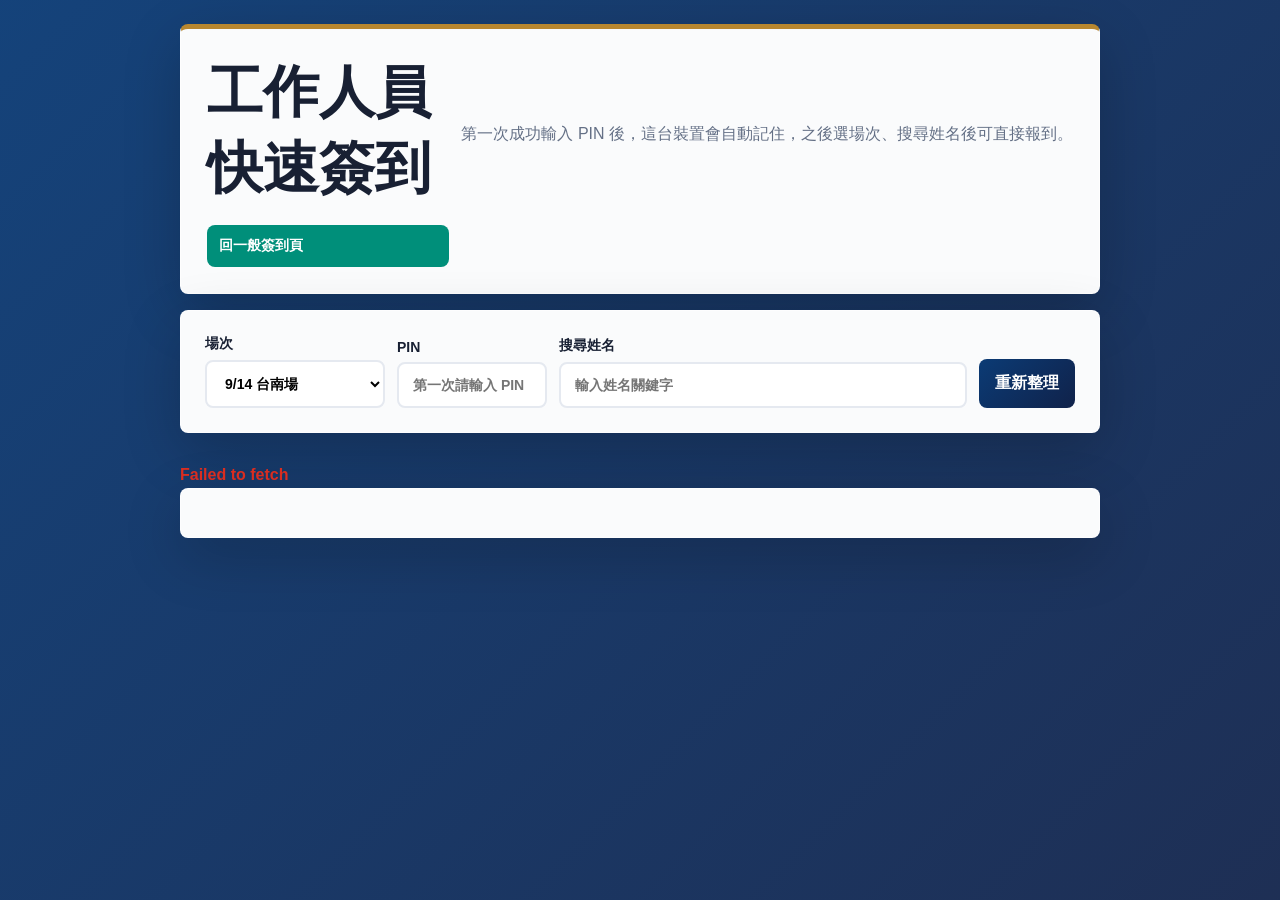
==== staff.html @ dbbe5f66 "Reduce check-in load during live sessions" ====
<!doctype html>
<html lang="zh-Hant">
<head>
  <meta charset="utf-8">
  <meta name="viewport" content="width=device-width, initial-scale=1, viewport-fit=cover">
  <title>藍星 AI 課程（九月）｜工作人員快速簽到</title>
  <meta name="description" content="藍星 AI 課程九月場次工作人員快速簽到頁。">
  <link rel="stylesheet" href="./styles.css?v=20260826234000">
</head>
<body>
  <main class="app staff-app">
    <section class="hero staff-hero">
      <h1>工作人員快速簽到</h1>
      <p>第一次成功輸入 PIN 後，這台裝置會自動記住，之後選場次、搜尋姓名後可直接報到。</p>
      <a class="sheet-link" href="./index.html">回一般簽到頁</a>
    </section>

    <section class="panel staff-toolbar">
      <label>場次
        <select id="staffSession">
          <option value="9/14 台南場">9/14 台南場</option>
          <option value="9/15 高雄場">9/15 高雄場</option>
          <option value="9/17 台北場">9/17 台北場</option>
          <option value="9/19 台中場">9/19 台中場</option>
        </select>
      </label>
      <label>PIN
        <input id="staffPin" type="password" inputmode="numeric" maxlength="4" placeholder="第一次請輸入 PIN">
      </label>
      <label>搜尋姓名
        <input id="staffSearch" autocomplete="off" placeholder="輸入姓名關鍵字">
      </label>
      <button id="staffRefresh" type="button">重新整理</button>
    </section>

    <section class="stats staff-stats" id="staffStats"></section>
    <p class="message" id="staffMessage" aria-live="polite"></p>
    <section class="panel staff-list" id="staffList"></section>
  </main>

  <script src="./staff.js?v=20260919131000"></script>
</body>
</html>
---- styles.css ----
:root {
  color-scheme: light;
  --ink: #182033;
  --muted: #647086;
  --line: #d8e2f0;
  --blue: #0b3b75;
  --blue-2: #10224a;
  --green: #008f7a;
  --gold: #b8872f;
  --soft: #f5f8fc;
}

* { box-sizing: border-box; }
html, body { margin: 0; min-height: 100%; }
body {
  font-family: "Microsoft JhengHei", "PingFang TC", "Segoe UI", sans-serif;
  color: var(--ink);
  background: linear-gradient(135deg, rgba(11,59,117,.96), rgba(16,34,74,.94));
}
body.modal-open { overflow: hidden; }
.app {
  width: min(1080px, calc(100% - 28px));
  margin: 0 auto;
  padding: 24px 0 38px;
}
.hero, .panel {
  background: rgba(255,255,255,.98);
  border: 1px solid rgba(255,255,255,.7);
  border-radius: 8px;
  box-shadow: 0 18px 58px rgba(0,0,0,.2);
}
.hero {
  padding: 26px;
  border-top: 5px solid var(--gold);
}
.eyebrow {
  color: var(--gold);
  font-size: 12px;
  font-weight: 900;
  letter-spacing: .12em;
  text-transform: uppercase;
}
h1, h2, p { margin-top: 0; }
h1 { font-size: clamp(32px, 6vw, 56px); margin-bottom: 8px; letter-spacing: 0; }
h2 { font-size: 24px; margin-bottom: 14px; }
h3 { margin-top: 0; }
p { color: var(--muted); line-height: 1.7; }
.tabs {
  display: grid;
  grid-template-columns: repeat(4, 1fr);
  gap: 10px;
  margin: 16px 0;
}
button {
  border: 0;
  border-radius: 8px;
  background: linear-gradient(135deg, var(--blue), var(--blue-2));
  color: white;
  cursor: pointer;
  font: inherit;
  font-weight: 900;
  padding: 14px 16px;
}
button:disabled { opacity: .55; cursor: wait; }
button.danger { background: linear-gradient(135deg, #b42318, #7a271a); }
.tab { background: rgba(255,255,255,.18); border: 1px solid rgba(255,255,255,.28); }
.tab.active { background: linear-gradient(135deg, var(--green), #0b6f62); }
.view { display: none; }
.view.active { display: block; }
.grid {
  display: grid;
  grid-template-columns: minmax(0, 1.22fr) minmax(320px, .78fr);
  gap: 16px;
  align-items: start;
}
.panel { padding: 24px; }
.course-lead {
  max-width: 60ch;
  margin: -4px 0 20px;
  font-size: 17px;
  color: var(--blue);
  font-weight: 700;
}
.section-label {
  margin: 20px 0 10px;
  color: var(--gold);
  font-size: 13px;
  letter-spacing: .04em;
}
.session-heading { margin-top: 24px; }
.benefits {
  display: grid;
  gap: 12px;
  padding: 0;
  margin: 0 0 18px;
  line-height: 1.65;
  list-style: none;
}
.benefits li {
  display: block;
  padding: 14px;
  border: 1px solid var(--line);
  border-radius: 8px;
  background: linear-gradient(135deg, #ffffff, var(--soft));
  font-size: 15px;
  line-height: 1.65;
}
.benefits strong {
  display: block;
  margin-bottom: 4px;
  color: var(--blue);
  font-size: 16px;
}
.benefits span { color: var(--muted); }
.benefit-icon {
  display: grid;
  width: 46px;
  height: 46px;
  place-items: center;
  border-radius: 12px;
  background: #eaf2ff;
  font-size: 25px;
}
.course-meta {
  display: grid;
  grid-template-columns: repeat(2, minmax(0, 1fr));
  gap: 10px;
}
.course-meta > div:last-child { grid-column: 1 / -1; }
.course-meta div, .session-list div, .stat, .roster-card {
  border: 1px solid var(--line);
  border-radius: 8px;
  background: var(--soft);
  padding: 12px;
}
.course-meta strong, .course-meta span, .session-list strong, .session-list span, .session-list small {
  display: block;
}
.course-meta strong { color: var(--blue); font-size: 13px; }
.course-meta span, .session-list span { color: var(--muted); margin-top: 5px; line-height: 1.45; }
.session-list {
  display: grid;
  grid-template-columns: repeat(2, minmax(0, 1fr));
  gap: 10px;
  margin-top: 0;
}
.session-list small { color: var(--gold); margin-top: 5px; font-weight: 900; }
.form { display: grid; gap: 13px; }
.register-form { position: sticky; top: 18px; }
.form-intro { margin: -4px 0 4px; font-size: 14px; }
.line-binding-panel { margin-top: 16px; }
.line-binding-head {
  display: flex;
  align-items: flex-start;
  justify-content: space-between;
  gap: 16px;
  margin-bottom: 14px;
}
.line-binding-head h2 { margin-bottom: 6px; }
.line-binding-head p { margin-bottom: 0; }
.line-status-badge {
  flex: 0 0 auto;
  border: 1px solid #f0c36a;
  border-radius: 999px;
  padding: 7px 10px;
  color: #8a5a00;
  background: #fff8e8;
  font-size: 12px;
  font-weight: 900;
  white-space: nowrap;
}
.line-status-badge.connected {
  border-color: #9adbc8;
  color: #08745f;
  background: #edfff8;
}
.binding-form {
  display: grid;
  grid-template-columns: minmax(0, 1fr) minmax(0, 1fr) auto;
  align-items: end;
  gap: 12px;
}
.binding-form button { min-height: 49px; }
.narrow { max-width: 520px; margin: 0 auto; }
label { display: grid; gap: 7px; font-weight: 900; font-size: 14px; }
input, select {
  width: 100%;
  border: 2px solid #e5e9f0;
  border-radius: 8px;
  padding: 13px 14px;
  font: inherit;
  background: white;
}
input:focus, select:focus { outline: none; border-color: var(--blue); }
.message { min-height: 24px; margin: 0; font-weight: 900; }
.message.ok { color: var(--green); }
.message.err { color: #d92d20; }
.form-hint {
  margin: -4px 0 2px;
  font-size: 14px;
}
.success {
  max-width: 520px;
  margin: 16px auto 0;
  text-align: center;
}
.inline-success {
  max-width: none;
  margin: 14px 0;
  padding: 16px;
  border: 1px solid #b8ead7;
  border-radius: 8px;
  background: #f0fff9;
}
.inline-success .ok {
  width: 54px;
  height: 54px;
  font-size: 34px;
}
.inline-success h2 {
  margin-bottom: 6px;
}
.inline-success p {
  margin-bottom: 12px;
}
.ok {
  width: 74px;
  height: 74px;
  border-radius: 50%;
  display: grid;
  place-items: center;
  margin: 0 auto 14px;
  background: #e8fff7;
  color: var(--green);
  font-size: 46px;
  font-weight: 900;
}
.roster-head, .bottom-stats-head {
  display: flex;
  align-items: center;
  justify-content: space-between;
  gap: 12px;
  margin-bottom: 12px;
}
.roster-actions {
  display: flex;
  align-items: center;
  justify-content: flex-end;
  gap: 8px;
  flex-wrap: wrap;
}
.sheet-link {
  display: inline-flex;
  align-items: center;
  min-height: 42px;
  border-radius: 8px;
  padding: 10px 12px;
  background: var(--green);
  color: #fff;
  text-decoration: none;
  font-size: 14px;
  font-weight: 900;
}
.sheet-note { margin: -6px 0 0; font-size: 13px; }
.roster, .stats {
  display: grid;
  grid-template-columns: repeat(3, 1fr);
  gap: 12px;
}
.roster-card { padding: 14px; }
.roster-card h3 { margin: 0 0 10px; }
.person {
  padding: 9px 0;
  border-top: 1px solid #e5edf8;
  font-size: 14px;
}
.person span {
  margin-left: 8px;
  color: var(--green);
  font-weight: 900;
}
.person em {
  display: inline-flex;
  max-width: 100%;
  margin-left: 8px;
  padding: 2px 7px;
  border-radius: 999px;
  background: #e8f1ff;
  color: var(--blue);
  font-size: 12px;
  font-style: normal;
  font-weight: 900;
  overflow-wrap: anywhere;
  vertical-align: middle;
  white-space: normal;
}
.person small { display: block; color: var(--muted); margin-top: 3px; }
.person.cancelled {
  opacity: .68;
}
.person.cancelled strong {
  text-decoration: line-through;
}
.person.cancelled span {
  color: #b42318;
}
.stat strong { display: block; font-size: 28px; color: var(--blue); }
.stat span { font-size: 13px; color: var(--muted); }
.stat small { display: block; margin-top: 4px; color: var(--gold); font-weight: 900; }
.stat-button {
  width: 100%;
  text-align: left;
  background: var(--soft);
  color: var(--ink);
  cursor: pointer;
  transition: transform .16s ease, box-shadow .16s ease, border-color .16s ease;
}
.stat-button:hover,
.stat-button:focus-visible {
  transform: translateY(-2px);
  border-color: rgba(0,143,122,.45);
  box-shadow: 0 10px 24px rgba(0,0,0,.12);
  outline: none;
}
.stat-total {
  grid-column: 1 / -1;
  background: linear-gradient(135deg, rgba(0,143,122,.12), rgba(11,59,117,.08));
  border-color: rgba(0,143,122,.38);
}
.stat-total strong { color: var(--green); }
.stat-total-toggle {
  width: 100%;
  color: var(--ink);
  text-align: left;
  cursor: pointer;
  transition: transform .16s ease, box-shadow .16s ease, border-color .16s ease;
}
.stat-total-toggle:hover,
.stat-total-toggle:focus-visible {
  transform: translateY(-2px);
  border-color: rgba(0,143,122,.56);
  box-shadow: 0 10px 24px rgba(0,0,0,.12);
  outline: none;
}
.stat-total-toggle .stat-total-action {
  display: inline-flex;
  margin-top: 8px;
  color: var(--green);
  font-weight: 900;
}
.checkin-stats-collapsed .stat-total-toggle .stat-total-action {
  color: var(--gold);
}
.toggle-checkin-stats {
  min-height: 42px;
  padding: 10px 12px;
  border-radius: 8px;
  background: var(--green);
  color: #fff;
  font-size: 14px;
  font-weight: 900;
  white-space: nowrap;
}
.checkin-stats-collapsed .checkin-breakdown {
  display: none;
}
.city-checkin-grid {
  display: grid;
  grid-template-columns: repeat(4, minmax(0, 1fr));
  gap: 8px;
  margin-top: 12px;
}
.city-checkin-item {
  display: block;
  padding: 10px;
  border: 1px solid rgba(0,143,122,.18);
  border-radius: 8px;
  background: rgba(255,255,255,.7);
}
.city-checkin-item strong {
  font-size: 16px;
  color: var(--ink);
}
.city-checkin-item small {
  color: var(--gold);
}
.bottom-stats { margin-top: 16px; }
.bottom-stats-head h2, .bottom-stats-head p { margin-bottom: 0; }
.stats-hint {
  margin: -4px 0 12px;
  font-size: 14px;
}
.modal[hidden] { display: none; }
.modal {
  position: fixed;
  inset: 0;
  z-index: 50;
  display: grid;
  place-items: center;
  padding: 18px;
}
.modal-backdrop {
  position: absolute;
  inset: 0;
  background: rgba(11, 21, 40, .68);
  backdrop-filter: blur(6px);
}
.modal-card {
  position: relative;
  z-index: 1;
  width: min(560px, 100%);
  max-height: min(84vh, 720px);
  overflow: auto;
  padding: 26px;
  text-align: center;
  background: #fff;
  border-radius: 12px;
  box-shadow: 0 24px 80px rgba(0,0,0,.36);
}
.modal-close {
  position: absolute;
  top: 10px;
  right: 10px;
  width: 38px;
  height: 38px;
  padding: 0;
  border-radius: 999px;
  background: #eef3f8;
  color: var(--ink);
  font-size: 24px;
  line-height: 1;
}
.modal-ok {
  width: 64px;
  height: 64px;
  font-size: 40px;
}
.modal-card h2 {
  margin-bottom: 8px;
}
.modal-card p {
  margin-bottom: 14px;
}
.modal-body {
  text-align: left;
}
.modal-list {
  display: grid;
  gap: 8px;
  margin: 16px 0 4px;
}
.modal-person {
  padding: 12px;
  border: 1px solid var(--line);
  border-radius: 8px;
  background: var(--soft);
}
.modal-person strong,
.modal-person span,
.modal-person small {
  display: block;
}
.modal-person span {
  margin-top: 4px;
  color: var(--green);
  font-size: 14px;
  font-weight: 900;
}
.modal-person small {
  margin-top: 3px;
  color: var(--muted);
  font-size: 12px;
}
.modal-empty {
  text-align: center;
}
.modal-action {
  margin-top: 16px;
  min-width: 132px;
}
.staff-app {
  max-width: 920px;
}
.staff-hero {
  display: grid;
  grid-template-columns: minmax(0, 1fr) auto;
  align-items: center;
  gap: 12px;
}
.staff-hero h1 {
  margin-bottom: 6px;
}
.staff-hero p {
  margin-bottom: 0;
}
.staff-toolbar {
  display: grid;
  grid-template-columns: 180px 150px minmax(220px, 1fr) auto;
  align-items: end;
  gap: 12px;
  margin: 16px 0;
}
.staff-stats {
  margin-bottom: 12px;
}
.staff-list {
  display: grid;
  gap: 8px;
}
.staff-row {
  display: grid;
  grid-template-columns: minmax(0, 1fr) 104px;
  align-items: center;
  gap: 12px;
  padding: 12px;
  border: 1px solid var(--line);
  border-radius: 8px;
  background: var(--soft);
}
.staff-row strong,
.staff-row span {
  display: block;
}
.staff-row span {
  margin-top: 4px;
  color: var(--muted);
  font-size: 13px;
}
.staff-row.done {
  background: #eefaf6;
}
.staff-row.done strong {
  color: var(--green);
}
.staff-row button {
  min-height: 44px;
  padding: 10px 12px;
}
.quick-checkin,
.checkin-panel {
  max-width: 860px;
  margin: 0 auto;
}
.quick-head {
  display: flex;
  align-items: center;
  justify-content: space-between;
  gap: 12px;
  margin-bottom: 12px;
}
.quick-head h2,
.quick-head p {
  margin-bottom: 0;
}
.quick-controls {
  display: grid;
  grid-template-columns: 220px minmax(220px, 1fr);
  gap: 12px;
  margin-bottom: 12px;
}
.checkin-form {
  grid-template-columns: 150px minmax(180px, 1fr) minmax(220px, 1.3fr);
  align-items: end;
  margin-bottom: 12px;
}
.checkin-form label:nth-of-type(4),
.checkin-form .message {
  grid-column: 1 / -1;
}
.checkin-form button {
  min-height: 50px;
}
.quick-list {
  display: grid;
  gap: 8px;
  max-height: 560px;
  overflow: auto;
  padding-right: 3px;
}
.undo-checkin {
  display: flex;
  align-items: center;
  justify-content: space-between;
  gap: 12px;
  margin: 6px 0 12px;
  padding: 12px;
  border: 1px solid #ffd3c8;
  border-radius: 8px;
  background: #fff4f0;
}
.undo-checkin span {
  color: #7a271a;
  font-weight: 900;
}
.undo-checkin button {
  min-height: 42px;
  padding: 10px 12px;
}
.undo-actions {
  display: flex;
  align-items: center;
  gap: 8px;
}

@media (max-width: 760px) {
  .app { width: min(100% - 22px, 1080px); padding-top: 12px; }
  .grid, .course-meta, .roster, .stats { grid-template-columns: 1fr; }
  .session-list { grid-template-columns: 1fr; }
  .course-meta > div:last-child { grid-column: auto; }
  .register-form { position: static; }
  .line-binding-head { display: block; }
  .line-status-badge { display: inline-block; margin-top: 10px; }
  .binding-form { grid-template-columns: 1fr; }
  .city-checkin-grid { grid-template-columns: 1fr; }
  .toggle-checkin-stats { width: 100%; }
  .panel, .hero { padding: 18px; }
  .tabs { grid-template-columns: repeat(2, 1fr); gap: 6px; }
  .tab { padding: 12px 8px; }
  h1 { font-size: 34px; }
  .roster-head, .bottom-stats-head { align-items: flex-start; flex-direction: column; }
  .staff-hero,
  .staff-toolbar,
  .staff-row {
    grid-template-columns: 1fr;
  }
  .staff-row button {
    width: 100%;
  }
  .quick-head {
    align-items: stretch;
    flex-direction: column;
  }
  .quick-controls,
  .checkin-form {
    grid-template-columns: 1fr;
  }
  .checkin-form label:nth-of-type(4),
  .checkin-form .message {
    grid-column: auto;
  }
  .undo-checkin {
    align-items: stretch;
    flex-direction: column;
  }
  .undo-actions {
    align-items: stretch;
    flex-direction: column;
  }
}
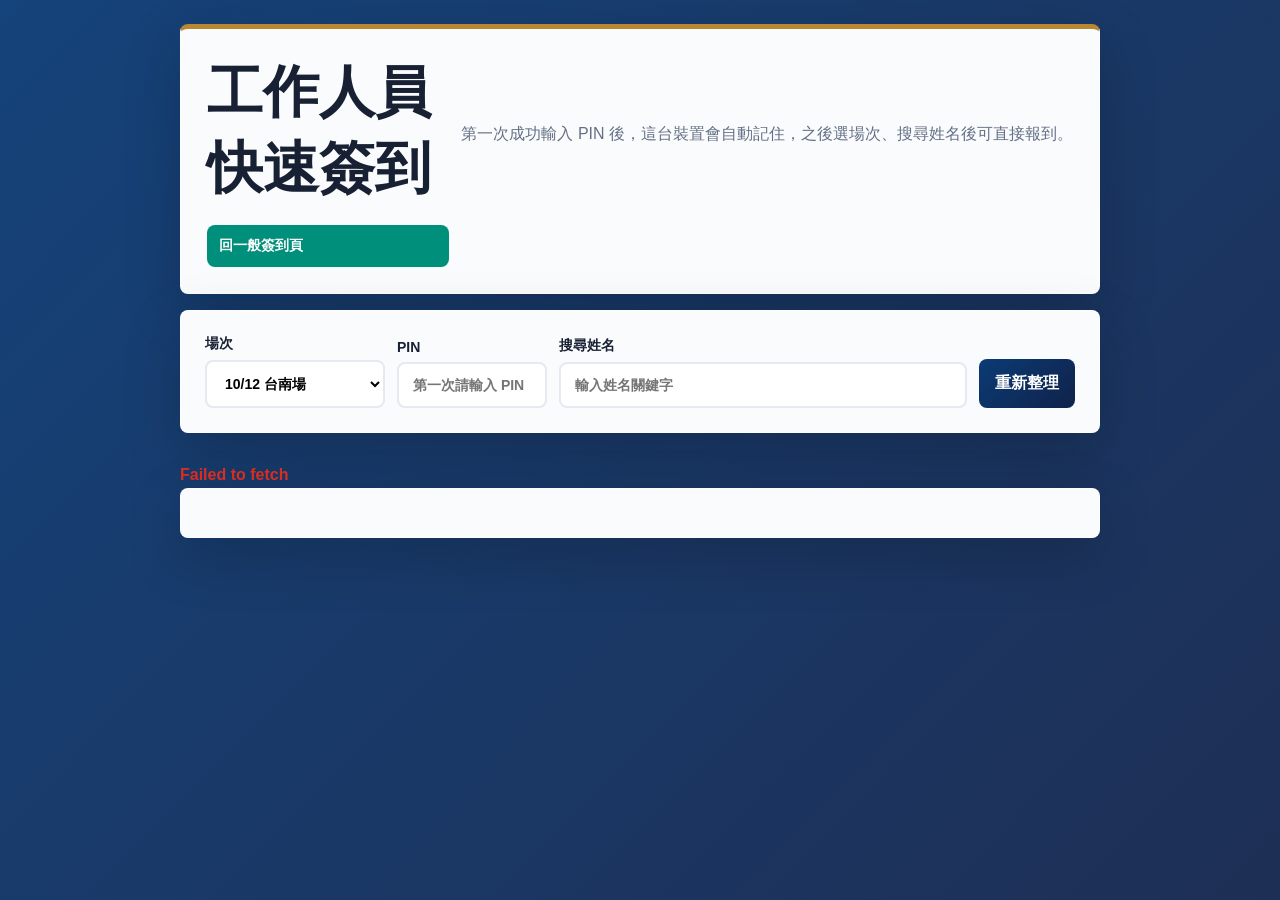
==== commit c2f703d3: "Open October AI course registration with separate roster" ====
--- a/staff.html
+++ b/staff.html
@@ -3,8 +3,8 @@
 <head>
   <meta charset="utf-8">
   <meta name="viewport" content="width=device-width, initial-scale=1, viewport-fit=cover">
-  <title>藍星 AI 課程（九月）｜工作人員快速簽到</title>
-  <meta name="description" content="藍星 AI 課程九月場次工作人員快速簽到頁。">
+  <title>藍星 AI 課程（十月）｜工作人員快速簽到</title>
+  <meta name="description" content="藍星 AI 課程十月場次工作人員快速簽到頁。">
   <link rel="stylesheet" href="./styles.css?v=20260826234000">
 </head>
 <body>
@@ -18,10 +18,10 @@
     <section class="panel staff-toolbar">
       <label>場次
         <select id="staffSession">
-          <option value="9/14 台南場">9/14 台南場</option>
-          <option value="9/15 高雄場">9/15 高雄場</option>
-          <option value="9/17 台北場">9/17 台北場</option>
-          <option value="9/19 台中場">9/19 台中場</option>
+          <option value="10/12 台南場">10/12 台南場</option>
+          <option value="10/13 高雄場">10/13 高雄場</option>
+          <option value="10/15 台北場">10/15 台北場</option>
+          <option value="10/17 台中場">10/17 台中場</option>
         </select>
       </label>
       <label>PIN
@@ -38,6 +38,6 @@
     <section class="panel staff-list" id="staffList"></section>
   </main>
 
-  <script src="./staff.js?v=20260919131000"></script>
+  <script src="./staff.js?v=20260920160000"></script>
 </body>
 </html>
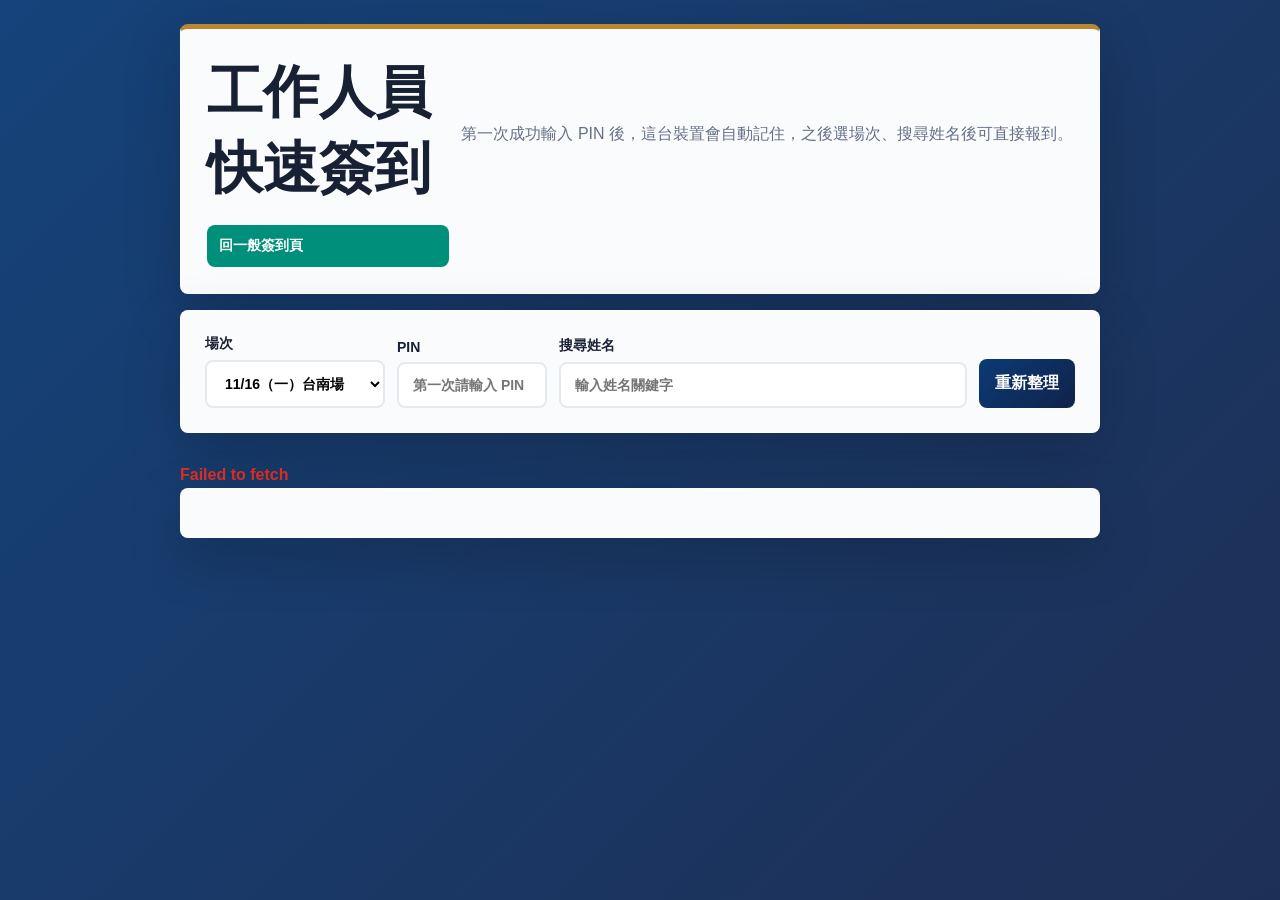
==== commit c85719cb: "Update Blue Star course for November sessions" ====
--- a/staff.html
+++ b/staff.html
@@ -3,8 +3,8 @@
 <head>
   <meta charset="utf-8">
   <meta name="viewport" content="width=device-width, initial-scale=1, viewport-fit=cover">
-  <title>藍星 AI 課程（十月）｜工作人員快速簽到</title>
-  <meta name="description" content="藍星 AI 課程十月場次工作人員快速簽到頁。">
+  <title>藍星科技 11月實戰班｜工作人員快速簽到</title>
+  <meta name="description" content="藍星科技超級自媒體 × AI變現實戰班 11月場次工作人員快速簽到頁。">
   <link rel="stylesheet" href="./styles.css?v=20260826234000">
 </head>
 <body>
@@ -18,10 +18,10 @@
     <section class="panel staff-toolbar">
       <label>場次
         <select id="staffSession">
-          <option value="10/12 台南場">10/12 台南場</option>
-          <option value="10/13 高雄場">10/13 高雄場</option>
-          <option value="10/15 台北場">10/15 台北場</option>
-          <option value="10/17 台中場">10/17 台中場</option>
+          <option value="11/16 台南場">11/16（一）台南場</option>
+          <option value="11/17 高雄場">11/17（二）高雄場</option>
+          <option value="11/19 台北場">11/19（四）台北場</option>
+          <option value="11/21 台中場">11/21（六）台中場</option>
         </select>
       </label>
       <label>PIN
@@ -38,6 +38,6 @@
     <section class="panel staff-list" id="staffList"></section>
   </main>
 
-  <script src="./staff.js?v=20260920160000"></script>
+  <script src="./staff.js?v=20261020203000"></script>
 </body>
 </html>
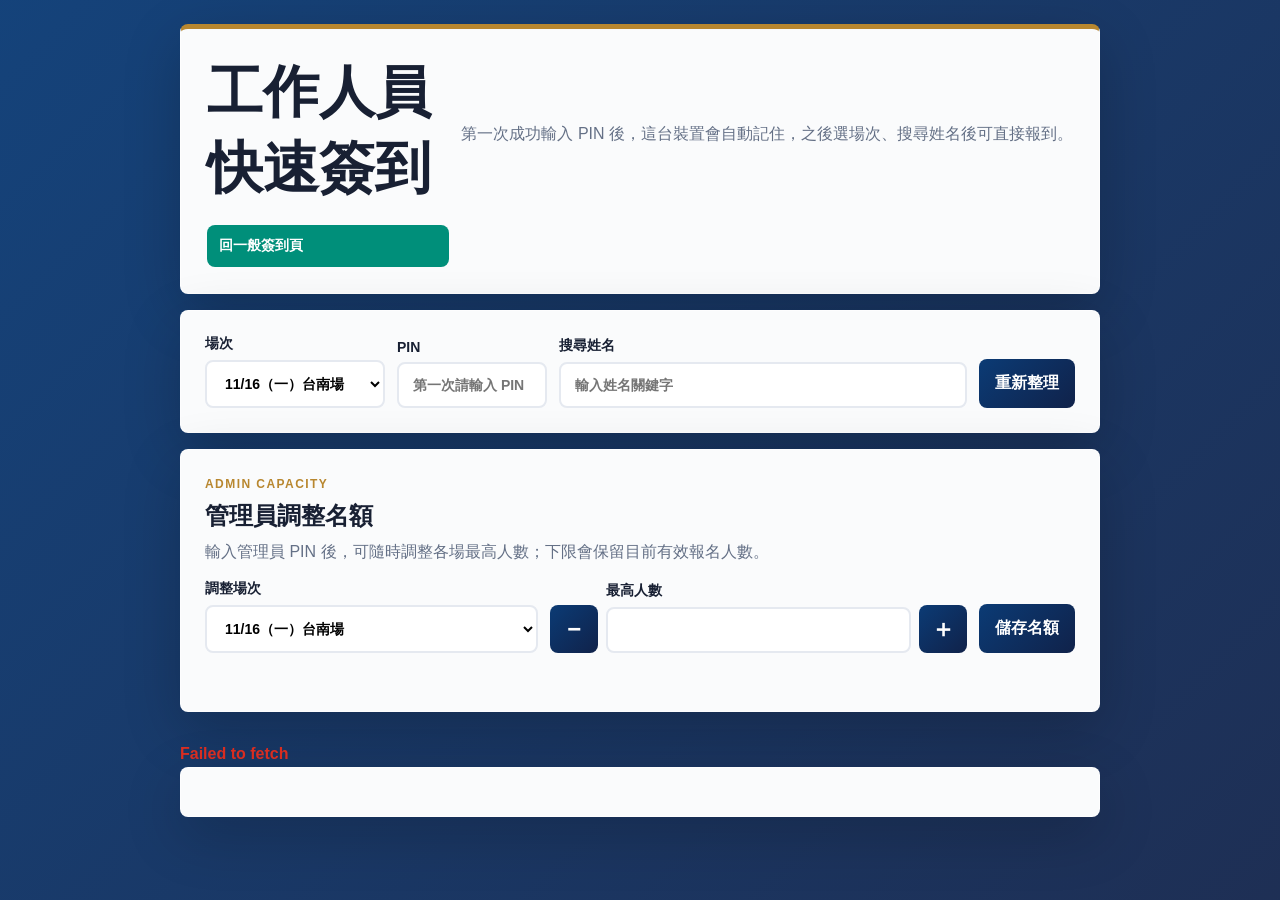
==== commit e7a9bf24: "Add admin capacity controls and raise Taipei limit" ====
--- a/staff.html
+++ b/staff.html
@@ -33,11 +33,41 @@
       <button id="staffRefresh" type="button">重新整理</button>
     </section>
 
+    <section class="panel capacity-panel" aria-labelledby="capacityTitle">
+      <div class="capacity-head">
+        <div>
+          <p class="eyebrow">Admin Capacity</p>
+          <h2 id="capacityTitle">管理員調整名額</h2>
+          <p>輸入管理員 PIN 後，可隨時調整各場最高人數；下限會保留目前有效報名人數。</p>
+        </div>
+      </div>
+      <form class="capacity-form" id="capacityForm">
+        <label>調整場次
+          <select id="capacitySession">
+            <option value="11/16 台南場">11/16（一）台南場</option>
+            <option value="11/17 高雄場">11/17（二）高雄場</option>
+            <option value="11/19 台北場">11/19（四）台北場</option>
+            <option value="11/21 台中場">11/21（六）台中場</option>
+          </select>
+        </label>
+        <div class="capacity-stepper">
+          <button id="capacityMinus" type="button" aria-label="減少 1 位" title="減少 1 位">−</button>
+          <label>最高人數
+            <input id="capacityValue" type="number" min="1" max="999" step="1" required>
+          </label>
+          <button id="capacityPlus" type="button" aria-label="增加 1 位" title="增加 1 位">＋</button>
+        </div>
+        <button id="capacitySave" type="submit">儲存名額</button>
+      </form>
+      <p class="message" id="capacityMessage" aria-live="polite"></p>
+      <p class="form-hint capacity-hint" id="capacityHint"></p>
+    </section>
+
     <section class="stats staff-stats" id="staffStats"></section>
     <p class="message" id="staffMessage" aria-live="polite"></p>
     <section class="panel staff-list" id="staffList"></section>
   </main>
 
-  <script src="./staff.js?v=20261020203000"></script>
+  <script src="./staff.js?v=20261101120000"></script>
 </body>
 </html>
--- a/styles.css
+++ b/styles.css
@@ -499,6 +499,44 @@
   align-items: end;
   gap: 12px;
   margin: 16px 0;
+}
+.capacity-panel {
+  margin: 16px 0;
+}
+.capacity-head h2,
+.capacity-head p {
+  margin-bottom: 6px;
+}
+.capacity-head p:last-child {
+  margin-bottom: 0;
+}
+.capacity-form {
+  display: grid;
+  grid-template-columns: minmax(180px, .8fr) minmax(240px, 1fr) auto;
+  align-items: end;
+  gap: 12px;
+  margin-top: 14px;
+}
+.capacity-stepper {
+  display: grid;
+  grid-template-columns: 48px minmax(120px, 1fr) 48px;
+  align-items: end;
+  gap: 8px;
+}
+.capacity-stepper > button {
+  min-height: 48px;
+  padding: 8px;
+  font-size: 24px;
+  line-height: 1;
+}
+.capacity-stepper input {
+  text-align: center;
+}
+.capacity-form > button {
+  min-height: 48px;
+}
+.capacity-hint {
+  margin: 10px 0 0;
 }
 .staff-stats {
   margin-bottom: 12px;
@@ -620,8 +658,12 @@
   .roster-head, .bottom-stats-head { align-items: flex-start; flex-direction: column; }
   .staff-hero,
   .staff-toolbar,
+  .capacity-form,
   .staff-row {
     grid-template-columns: 1fr;
+  }
+  .capacity-stepper {
+    grid-template-columns: 48px minmax(0, 1fr) 48px;
   }
   .staff-row button {
     width: 100%;
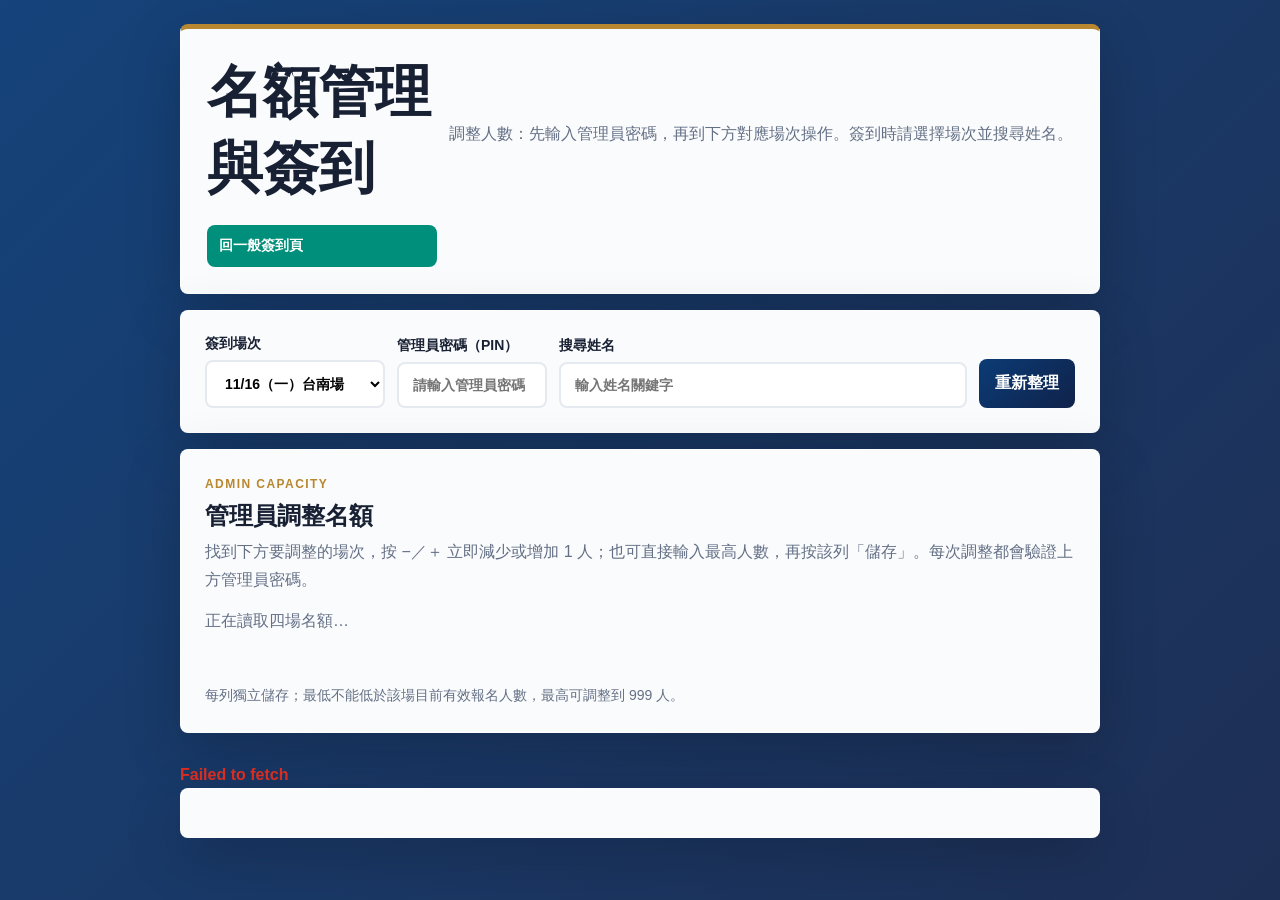
==== commit c0ea2028: "Show per-city admin capacity controls" ====
--- a/staff.html
+++ b/staff.html
@@ -3,20 +3,20 @@
 <head>
   <meta charset="utf-8">
   <meta name="viewport" content="width=device-width, initial-scale=1, viewport-fit=cover">
-  <title>藍星科技 11月實戰班｜工作人員快速簽到</title>
+  <title>藍星科技 11月實戰班｜名額管理與簽到</title>
   <meta name="description" content="藍星科技超級自媒體 × AI變現實戰班 11月場次工作人員快速簽到頁。">
-  <link rel="stylesheet" href="./styles.css?v=20260826234000">
+  <link rel="stylesheet" href="./styles.css?v=20261101223000">
 </head>
 <body>
   <main class="app staff-app">
     <section class="hero staff-hero">
-      <h1>工作人員快速簽到</h1>
-      <p>第一次成功輸入 PIN 後，這台裝置會自動記住，之後選場次、搜尋姓名後可直接報到。</p>
+      <h1>名額管理與簽到</h1>
+      <p>調整人數：先輸入管理員密碼，再到下方對應場次操作。簽到時請選擇場次並搜尋姓名。</p>
       <a class="sheet-link" href="./index.html">回一般簽到頁</a>
     </section>
 
     <section class="panel staff-toolbar">
-      <label>場次
+      <label>簽到場次
         <select id="staffSession">
           <option value="11/16 台南場">11/16（一）台南場</option>
           <option value="11/17 高雄場">11/17（二）高雄場</option>
@@ -24,8 +24,8 @@
           <option value="11/21 台中場">11/21（六）台中場</option>
         </select>
       </label>
-      <label>PIN
-        <input id="staffPin" type="password" inputmode="numeric" maxlength="4" placeholder="第一次請輸入 PIN">
+      <label>管理員密碼（PIN）
+        <input id="staffPin" type="password" inputmode="numeric" maxlength="4" autocomplete="current-password" placeholder="請輸入管理員密碼">
       </label>
       <label>搜尋姓名
         <input id="staffSearch" autocomplete="off" placeholder="輸入姓名關鍵字">
@@ -38,29 +38,12 @@
         <div>
           <p class="eyebrow">Admin Capacity</p>
           <h2 id="capacityTitle">管理員調整名額</h2>
-          <p>輸入管理員 PIN 後，可隨時調整各場最高人數；下限會保留目前有效報名人數。</p>
+          <p>找到下方要調整的場次，按 −／＋ 立即減少或增加 1 人；也可直接輸入最高人數，再按該列「儲存」。每次調整都會驗證上方管理員密碼。</p>
         </div>
       </div>
-      <form class="capacity-form" id="capacityForm">
-        <label>調整場次
-          <select id="capacitySession">
-            <option value="11/16 台南場">11/16（一）台南場</option>
-            <option value="11/17 高雄場">11/17（二）高雄場</option>
-            <option value="11/19 台北場">11/19（四）台北場</option>
-            <option value="11/21 台中場">11/21（六）台中場</option>
-          </select>
-        </label>
-        <div class="capacity-stepper">
-          <button id="capacityMinus" type="button" aria-label="減少 1 位" title="減少 1 位">−</button>
-          <label>最高人數
-            <input id="capacityValue" type="number" min="1" max="999" step="1" required>
-          </label>
-          <button id="capacityPlus" type="button" aria-label="增加 1 位" title="增加 1 位">＋</button>
-        </div>
-        <button id="capacitySave" type="submit">儲存名額</button>
-      </form>
+      <div class="capacity-rows" id="capacityRows"><p>正在讀取四場名額…</p></div>
       <p class="message" id="capacityMessage" aria-live="polite"></p>
-      <p class="form-hint capacity-hint" id="capacityHint"></p>
+      <p class="form-hint capacity-hint">每列獨立儲存；最低不能低於該場目前有效報名人數，最高可調整到 999 人。</p>
     </section>
 
     <section class="stats staff-stats" id="staffStats"></section>
@@ -68,6 +51,6 @@
     <section class="panel staff-list" id="staffList"></section>
   </main>
 
-  <script src="./staff.js?v=20261101120000"></script>
+  <script src="./staff.js?v=20261101223000"></script>
 </body>
 </html>
--- a/styles.css
+++ b/styles.css
@@ -510,30 +510,63 @@
 .capacity-head p:last-child {
   margin-bottom: 0;
 }
-.capacity-form {
-  display: grid;
-  grid-template-columns: minmax(180px, .8fr) minmax(240px, 1fr) auto;
+.capacity-rows {
+  display: grid;
+  gap: 10px;
+  margin-top: 14px;
+}
+.capacity-row {
+  display: grid;
+  grid-template-columns: minmax(0, 1fr) auto;
   align-items: end;
   gap: 12px;
-  margin-top: 14px;
-}
-.capacity-stepper {
-  display: grid;
-  grid-template-columns: 48px minmax(120px, 1fr) 48px;
+  padding: 12px;
+  border: 1px solid var(--line);
+  border-radius: 8px;
+  background: var(--soft);
+}
+.capacity-row.busy {
+  opacity: .72;
+}
+.capacity-row-info strong,
+.capacity-row-info span,
+.capacity-row-info small {
+  display: block;
+}
+.capacity-row-info span {
+  margin-top: 4px;
+  color: var(--muted);
+}
+.capacity-row-info small {
+  margin-top: 5px;
+  color: var(--muted);
+  font-size: 12px;
+}
+.capacity-row-controls {
+  display: grid;
+  grid-template-columns: 44px 132px 44px auto;
   align-items: end;
   gap: 8px;
 }
-.capacity-stepper > button {
-  min-height: 48px;
+.capacity-row-controls > button {
+  min-height: 46px;
   padding: 8px;
-  font-size: 24px;
+  font-size: 22px;
   line-height: 1;
 }
-.capacity-stepper input {
+.capacity-row-controls label span {
+  display: block;
+  margin-bottom: 5px;
+  color: var(--muted);
+  font-size: 12px;
+}
+.capacity-row-controls input {
+  width: 100%;
   text-align: center;
 }
-.capacity-form > button {
-  min-height: 48px;
+.capacity-row-controls .capacity-save {
+  padding-inline: 14px;
+  font-size: 15px;
 }
 .capacity-hint {
   margin: 10px 0 0;
@@ -658,12 +691,12 @@
   .roster-head, .bottom-stats-head { align-items: flex-start; flex-direction: column; }
   .staff-hero,
   .staff-toolbar,
-  .capacity-form,
+  .capacity-row,
   .staff-row {
     grid-template-columns: 1fr;
   }
-  .capacity-stepper {
-    grid-template-columns: 48px minmax(0, 1fr) 48px;
+  .capacity-row-controls {
+    grid-template-columns: 44px minmax(0, 1fr) 44px auto;
   }
   .staff-row button {
     width: 100%;
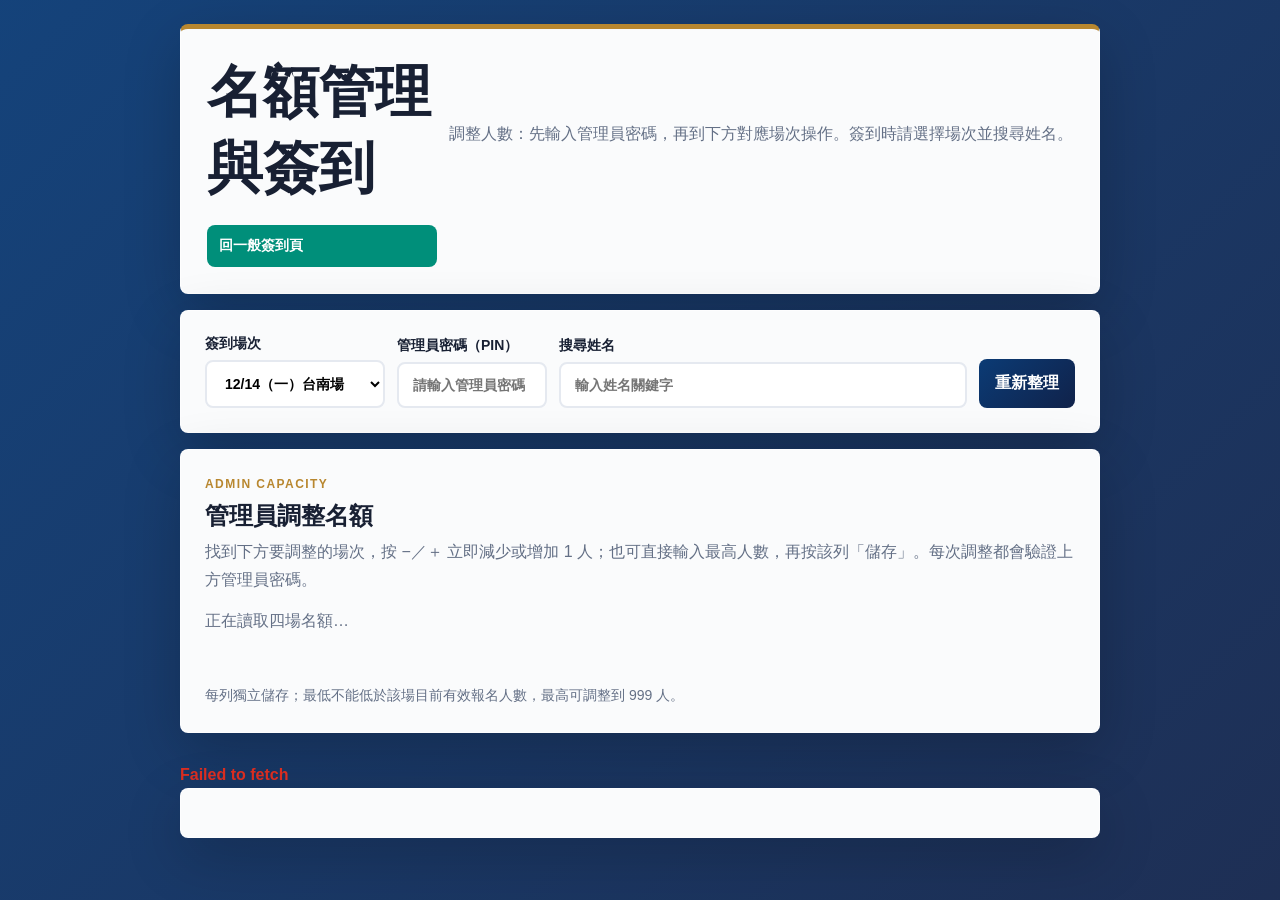
==== commit 1c6acb7a: "Prepare December course registration and four city sessions" ====
--- a/staff.html
+++ b/staff.html
@@ -3,9 +3,9 @@
 <head>
   <meta charset="utf-8">
   <meta name="viewport" content="width=device-width, initial-scale=1, viewport-fit=cover">
-  <title>藍星科技 11月實戰班｜名額管理與簽到</title>
-  <meta name="description" content="藍星科技超級自媒體 × AI變現實戰班 11月場次工作人員快速簽到頁。">
-  <link rel="stylesheet" href="./styles.css?v=20261101223000">
+  <title>藍星科技 12 月超級 AI 課程｜名額管理與簽到</title>
+  <meta name="description" content="藍星科技12 月超級 AI 課程場次工作人員快速簽到頁。">
+  <link rel="stylesheet" href="./styles.css?v=2026112301">
 </head>
 <body>
   <main class="app staff-app">
@@ -18,10 +18,10 @@
     <section class="panel staff-toolbar">
       <label>簽到場次
         <select id="staffSession">
-          <option value="11/16 台南場">11/16（一）台南場</option>
-          <option value="11/17 高雄場">11/17（二）高雄場</option>
-          <option value="11/19 台北場">11/19（四）台北場</option>
-          <option value="11/21 台中場">11/21（六）台中場</option>
+          <option value="12/14 台南場">12/14（一）台南場</option>
+          <option value="12/15 高雄場">12/15（二）高雄場</option>
+          <option value="12/17 台北場">12/17（四）台北場</option>
+          <option value="12/19 台中場">12/19（六）台中場</option>
         </select>
       </label>
       <label>管理員密碼（PIN）
@@ -51,6 +51,6 @@
     <section class="panel staff-list" id="staffList"></section>
   </main>
 
-  <script src="./staff.js?v=20261101223000"></script>
+  <script src="./staff.js?v=2026112301"></script>
 </body>
 </html>
--- a/styles.css
+++ b/styles.css
@@ -722,3 +722,6 @@
     flex-direction: column;
   }
 }
+.course-poster { margin-top: 1rem; }
+.course-poster summary { cursor: pointer; color: var(--blue); }
+.course-poster img { display: block; width: 100%; max-width: 32rem; height: auto; margin-top: .75rem; }
